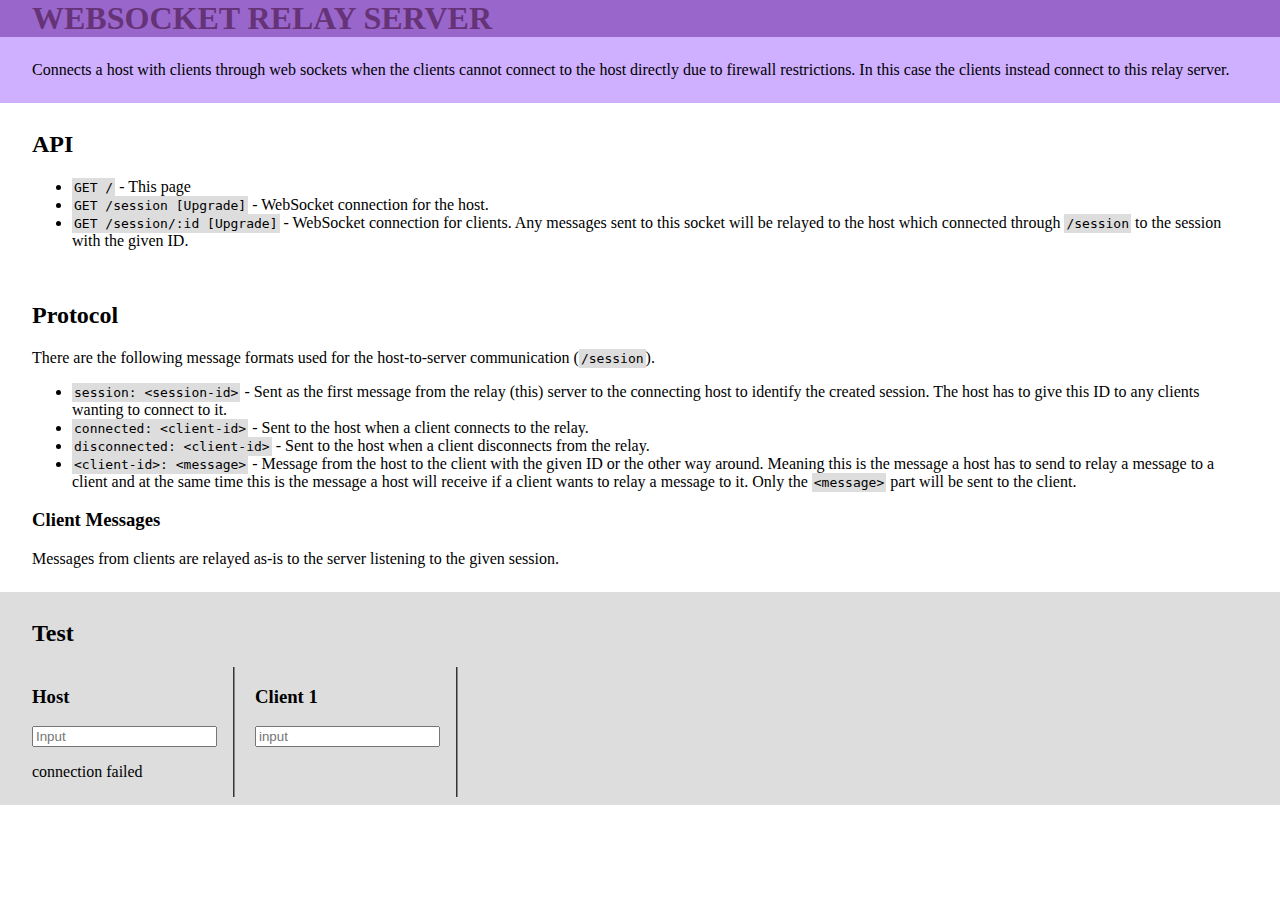
==== client.html @ dc6ac4ab "client to host communication working" ====
<html>
<head>
    <title>WebSocket Relay Server</title>
    <script src="https://ajax.googleapis.com/ajax/libs/jquery/3.2.1/jquery.min.js"></script>
    <style type="text/css">
        .header {
            padding-left: 2em;
            text-transform: uppercase;
            background-color: #9966CC;
            color: #663377;
        }

        .header h1 {
            margin: 0
        }

        .client {
            background-color: #DDDDDD;
        }

        .intro {
            background-color: #CFAFFF;
        }

        .section {
            padding: 2em;
            padding-top: 0.5em;
            padding-bottom: 0.5em;
        }

        .column {
            display: inline-block;
            border-right: 2px groove #888888;
            margin-right: 1em;
            padding-right: 1em;
        }

        body {
            margin: 0
        }

        .code {
            font-family: monospace;
            background-color: #DDDDDD;
            padding: 2px;
        }
    </style>
</head>
<body>
<div class="header">
    <h1>WebSocket Relay Server</h1>
</div>
<div class="intro section">
    <p>
        Connects a host with clients through web sockets when the clients cannot connect to the host
        directly due to firewall restrictions. In this case the clients instead connect to this relay server.
    </p>
</div>
<div class="api section">
    <h2>API</h2>
    <ul>
        <li>
            <span class="code">GET /</span> - This page
        </li>
        <li>
            <span class="code">GET /session [Upgrade]</span> - WebSocket connection for the host.
        </li>
        <li>
            <span class="code">GET /session/:id [Upgrade]</span> - WebSocket connection for clients.
            Any messages sent to this socket will be relayed to the host which connected through
            <span class="code">/session</span> to the session with the given ID.
        </li>
    </ul>
</div>
<div class="protocol section">
    <h2>Protocol</h2>
    <p>
        There are the following message formats used for the host-to-server communication
        (<span class="code">/session</span>).
    </p>
    <ul>
        <li>
            <span class="code">session: &lt;session-id&gt;</span> - Sent as the first message from the relay
            (this) server to the connecting host to identify the created session. The host has to give this ID to
            any clients wanting to connect to it.
        </li>
        <li>
            <span class="code">connected: &lt;client-id&gt;</span> - Sent to the host when a client connects
            to the relay.
        </li>
        <li>
            <span class="code">disconnected: &lt;client-id&gt;</span> - Sent to the host when a client
            disconnects from the relay.
        </li>
        <li>
            <span class="code">&lt;client-id&gt;: &lt;message&gt;</span> - Message from the host to the client
            with the given ID or the other way around. Meaning this is the message a host has to send to relay
            a message to a client and at the same time this is the message a host will receive if a client
            wants to relay a message to it.
            Only the <span class="code">&lt;message&gt;</span> part will be sent to the client.
        </li>
    </ul>
    <h3>Client Messages</h3>
    <p>
        Messages from clients are relayed as-is to the server listening to the given session.
    </p>
</div>
<div class="client section">
    <h2>Test</h2>
    <div class="column">
        <h3>Host</h3>
        <p>
            <input id="host-input" placeholder="Input"></input>
        </p>
        <p>
            <span id="host-output">&nbsp;</span>
        </p>
    </div>

    <div class="column">
        <h3>Client 1</h3>
        <p>
            <input id="client-1-input" placeholder="input"></input>
        </p>
        <p>
            <span id="client-1-output">&nbsp;</span>
        </p>
    </div>
</div>
</body>

<script type="text/javascript">
    $(document).ready(function() {
      var socket = new WebSocket("ws://localhost:8080/session");

      socket.onmessage = function(e) {
        var response = e.data;

        $("#host-output").text(response);
        console.log("host received message: " + response);

        if (response.startsWith("session:")) {
          var sessionId = response.split(":")[1].trim();
          var client = new WebSocket("ws://localhost:8080/session/" + sessionId);

          client.onmessage = function(e) {
            var message = e.data;

            $("#client-1-output").text(message);
            console.log("client 1 received message: " + message);
          };

          client.onclose = function(e) {
            $("#client-1-output").text("connection failed");
          };

          $("#client-1-input").change(function() {
            var message = $(this).val();

            client.send(message);
            console.log("client 1 sent message: " + message);
          });
        }
      };

      socket.onclose = function(e) {
        $("#host-output").text("connection failed");
      };

      $("#host-input").change(function() {
        var message = $(this).val();

        socket.send(message);
        console.log("host sent message: " + message);
      });
    });
</script>
</html>
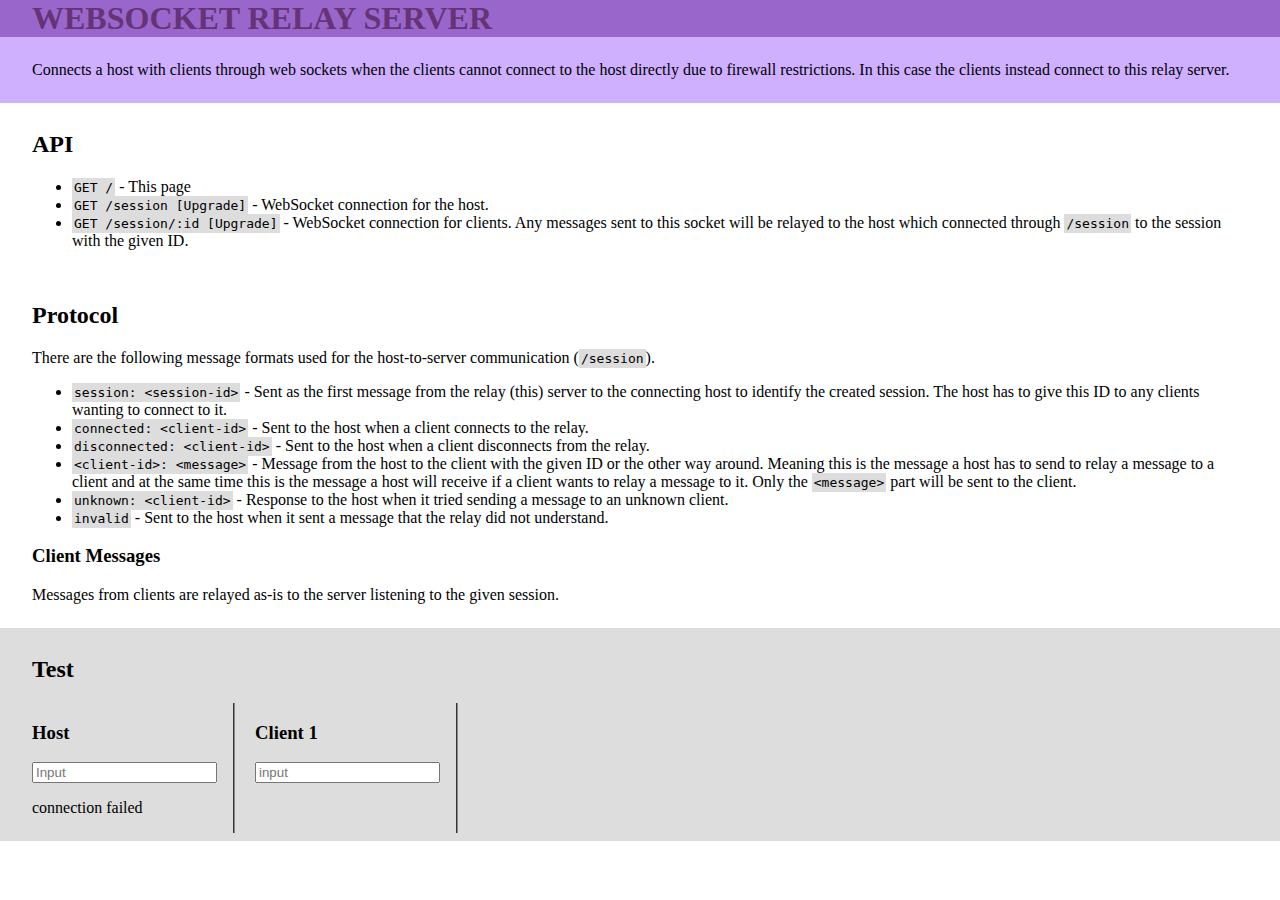
==== commit 295b267f: "basic functionality complete" ====
--- a/client.html
+++ b/client.html
@@ -99,6 +99,14 @@
             wants to relay a message to it.
             Only the <span class="code">&lt;message&gt;</span> part will be sent to the client.
         </li>
+        <li>
+            <span class="code">unknown: &lt;client-id&gt;</span> - Response to the host when it tried
+            sending a message to an unknown client.
+        </li>
+        <li>
+            <span class="code">invalid</span> - Sent to the host when it sent a message that the relay
+            did not understand.
+        </li>
     </ul>
     <h3>Client Messages</h3>
     <p>
